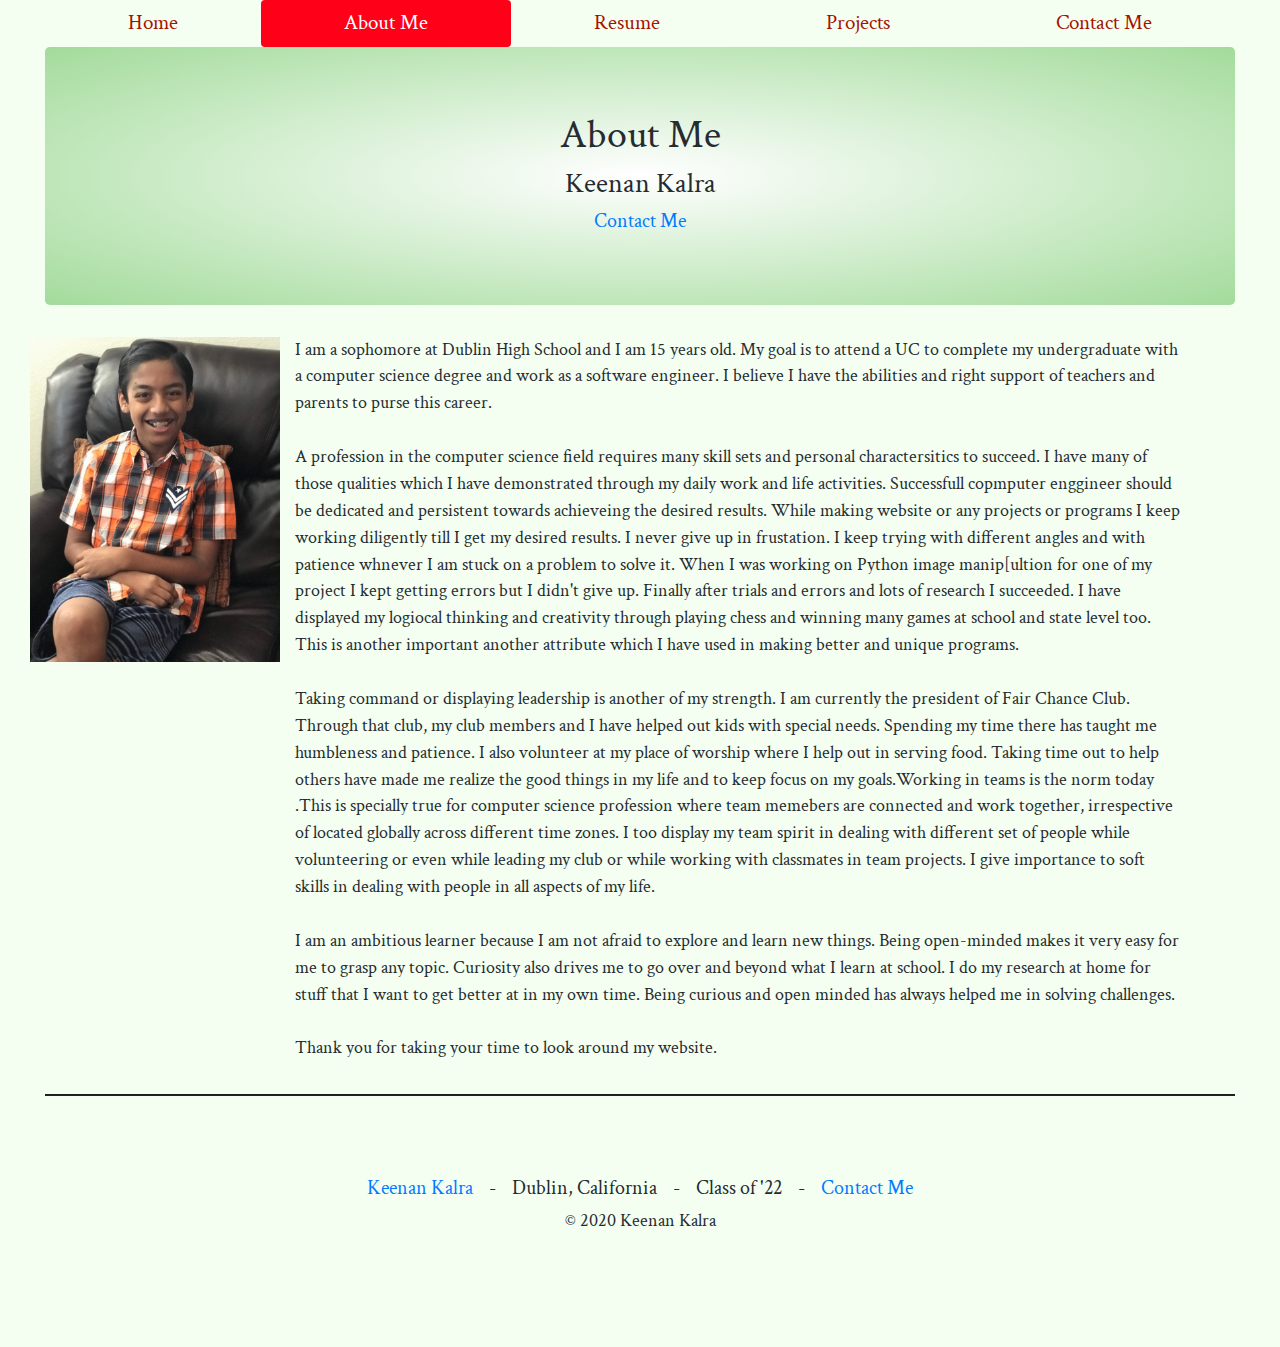
==== Kalra_AboutMe.html @ a6e97aff "Update Kalra_AboutMe.html" ====
<!DOCTYPE html>
<html>
    
    <head>
        
        <title>Keenan Kalra's Engineering Portfolio</title>
        
        <link href="bootstrap-4.3.1-dist/css/bootstrap.css" type="text/css" rel="stylesheet"> 
        
        <link href="bootstrap-4.1.2-dist/css/bootstrap.css" type="text/css" rel="stylesheet"> 
        
        <link href="main.css" type="text/css" rel="stylesheet"> 
        
        <link href="https://fonts.googleapis.com/css?family=Crimson+Text:600" rel="stylesheet">
        
        <!-- GLOBAL SITE TAG (gtag.js) - Google Analytics -->
        <script async src="https://www.googletagmanager.com/gtag/js?id=UA-130583086-1"></script>
        <script>
          window.dataLayer = window.dataLayer || [];
          function gtag(){dataLayer.push(arguments);}
          gtag('js', new Date());
        
          gtag('config', 'UA-130583086-1');
        </script>
        
        <div class="container">
        
            <!--NAVIGATION-->
            <nav class="nav nav-pills nav-fill">
                
                <a class="nav-item nav-link" href="index.html">Home</a>
            
                <a class="active nav-item nav-link" href="Kalra_AboutMe.html">About Me</a>
                
                <a class="nav-item nav-link" href="Kalra_Resume.html">Resume</a>
                
                <a class="nav-item nav-link" href="Kalra_Projects.html">Projects</a>
                    
                <a class="nav-item nav-link" href="Kalra_ContactMe.html">Contact Me</a>
                
            </nav>
        
            <!--HEADING-->
            <div class="jumbotron text-center About_Me">
                
                <h1>About Me</h1>
                
                <h3>Keenan Kalra</h3>
                
                <h5><a href="Kalra_ContactMe.html">Contact Me</a></h5>
                
            </div>
    
        </div>
        
    </head>
    
    <body>
        
        <!--MAIN CONTENT OF PAGE-->
        <section class="main">
            
            <div class="container">
                
                <div class="row">
                    
                    <img src="Images/kkme.jpg" width="250px" height="325px" class=""/>
                    
                    <p class="col-md-9"> I am a sophomore at Dublin 
                    High School and I am 15 years old. My goal is to attend a
                    UC to complete my undergraduate with a computer science
                    degree and work as a software engineer. I believe I have the abilities and 
                    right support of teachers and parents to purse this career.
                    
                    <br><br>
                        
                    A profession in the computer science field requires many skill sets and personal charactersitics to succeed.
                    I have many of those qualities which I have demonstrated through my daily work and life activities. Successfull copmputer 
                    enggineer should be dedicated and persistent towards achieveing the desired results. While making website or any projects
                    or programs I keep working diligently till I get my desired results. I never give up in frustation. I keep trying with 
                    different angles and with patience whnever I am stuck on a problem to solve it. When I was working on Python image manip[ultion 
                    for one of my project I kept getting errors but I didn't give up. Finally after trials and errors and lots of research I succeeded.
                    I have displayed my logiocal thinking and creativity through playing chess and winning many games at school and state level too. 
                    This is another important another attribute which I have used in making better and unique programs.
                    
                    <br><br>    
                        
                    Taking command or displaying leadership is another of my strength. I am currently the president of Fair Chance Club. Through
                    that club, my club members and I have helped out kids with special needs. Spending my time there has taught me humbleness 
                    and patience. I also volunteer at my place of worship where I help out in serving food. Taking time out to help others have made me 
                    realize the good things in my life and to keep focus on my goals.Working in teams is the norm today .This is specially true for computer science profession where team memebers are connected and 
                    work together, irrespective of located globally across different time zones. I too display my team spirit in dealing with different 
                    set of people while volunteering or even while leading my club or while working with classmates in team projects. I give importance to
                    soft skills in dealing with people in all aspects of my life.   
                    
                    <br><br>
                    <!--
                    Another one of my talents is being an excellent team member. 
                    I have been in many team projects that help solve world 
                    problems. In 8th grade, I got together with my friends and 
                    decided to solve the water shortage issue in Dublin, CA. My
                    group decided to target the public areas that use water 
                    specifically. We first proposed  to add an area of turf in 
                    all the public parks so the city does not have to water it. 
                    We also proposed to use recycled water instead of 
                    fresh water to reuse water and limit the amount of it that 
                    our city uses. To decide on which idea was better, we 
                    surveyed people in our school and neighborhood to find which
                    solution do they like better. The results we got showed us 
                    that over 80% of the people like the recycle water solution
                    better. When we proposed this idea to the city, the council 
                    said that there are already laws in Dublin that require 
                    public areas to use recycled water. Even though the result 
                    did not turn out the way that we expected, we want to push 
                    this solutions into other cities that don't use recycled 
                    water. 
                    
                    <br><br>
                    -->
                    I am an ambitious learner because I am not afraid to 
                    explore and learn new things. Being open-minded makes it 
                    very easy for me to grasp any topic. Curiosity  also drives 
                    me to go over and beyond what I learn at school. I do my 
                    research at home for stuff that I want to get better at in 
                    my own time. Being curious and open minded has always 
                    helped me in solving challenges.
                    
                    <br><br>
                    
                    Thank you for taking your time to look around my website. 
                    </p>
                    
                    <!--
                    FIX IT AND ADD IT LATER
                    <br>
                         One of my favorite hobbies is reading. I 
                    love to read fiction books of any genre. My favorite  genres
                    are sci-fi and fantasy. Another hobby I have is chess. I 
                    have loved logical puzzles since I was small and chess is a 
                    fantastic one. I have been playing chess since I was in 4th 
                    grade and brought my rating up to 1039. Now, I tutor 
                    elementary children on chess every week. My all-time 
                    favorite thing to do is to hang out with my friends. 
                    Currently, my favorite food is cheese pizza. My favorite 
                    soda is Sprite. One of my favorite quotes is <br>
                    "Life is like a bicycle. To keep your balance, you must keep
                    moving"<i>(Albert Einstein)</i>.<br>
                    Overall, I am happy with my beautiful life.
                    </p>
                    -->
                    
                </div>
            
            </div>
            
        </section>
    
    
        <!--FOOTER-->
        <footer class="container">
            
            <hr>
            
            <div class="jumbotron">
                
                <center>
                    
                    <h5>
                        
                        <a href="Kalra_AboutMe.html">
                        Keenan Kalra 
                        </a>
                        
                        &nbsp &nbsp-&nbsp &nbsp Dublin, California 
                        &nbsp &nbsp-&nbsp &nbsp Class of '22 &nbsp &nbsp-&nbsp &nbsp
                        
                        <a href="Kalra_ContactMe.html">
                        Contact Me 
                        </a>
                    
                    </h5>
                
                </center>
                
                <center>
                    
                    <p>&copy; 2020 Keenan Kalra</p>
                
                </center>
                
                <!--GOOGLE TRANSLATE-->
                <center>
                   
                    <div id="google_translate_element"></div>
                
                </center>
                
                <script type="text/javascript" src="//translate.google.com/translate_a/element.js?cb=googleTranslateElementInit">
                
                </script>
                
                <script>
                
                function googleTranslateElementInit() {
                new google.translate.TranslateElement({pageLanguage: 'en'}, 'google_translate_element');
                }
                
                </script>
                
            </div>
            
        </footer>
    
    </body>
    
</html>
---- main.css ----
.bold {
    font-size: 800;
}

#education {
    position: relative;
    height: 250px;
}

#skills_and_abilities {
    float: left;
}

#volunteer_experience {
    position: relative;
}
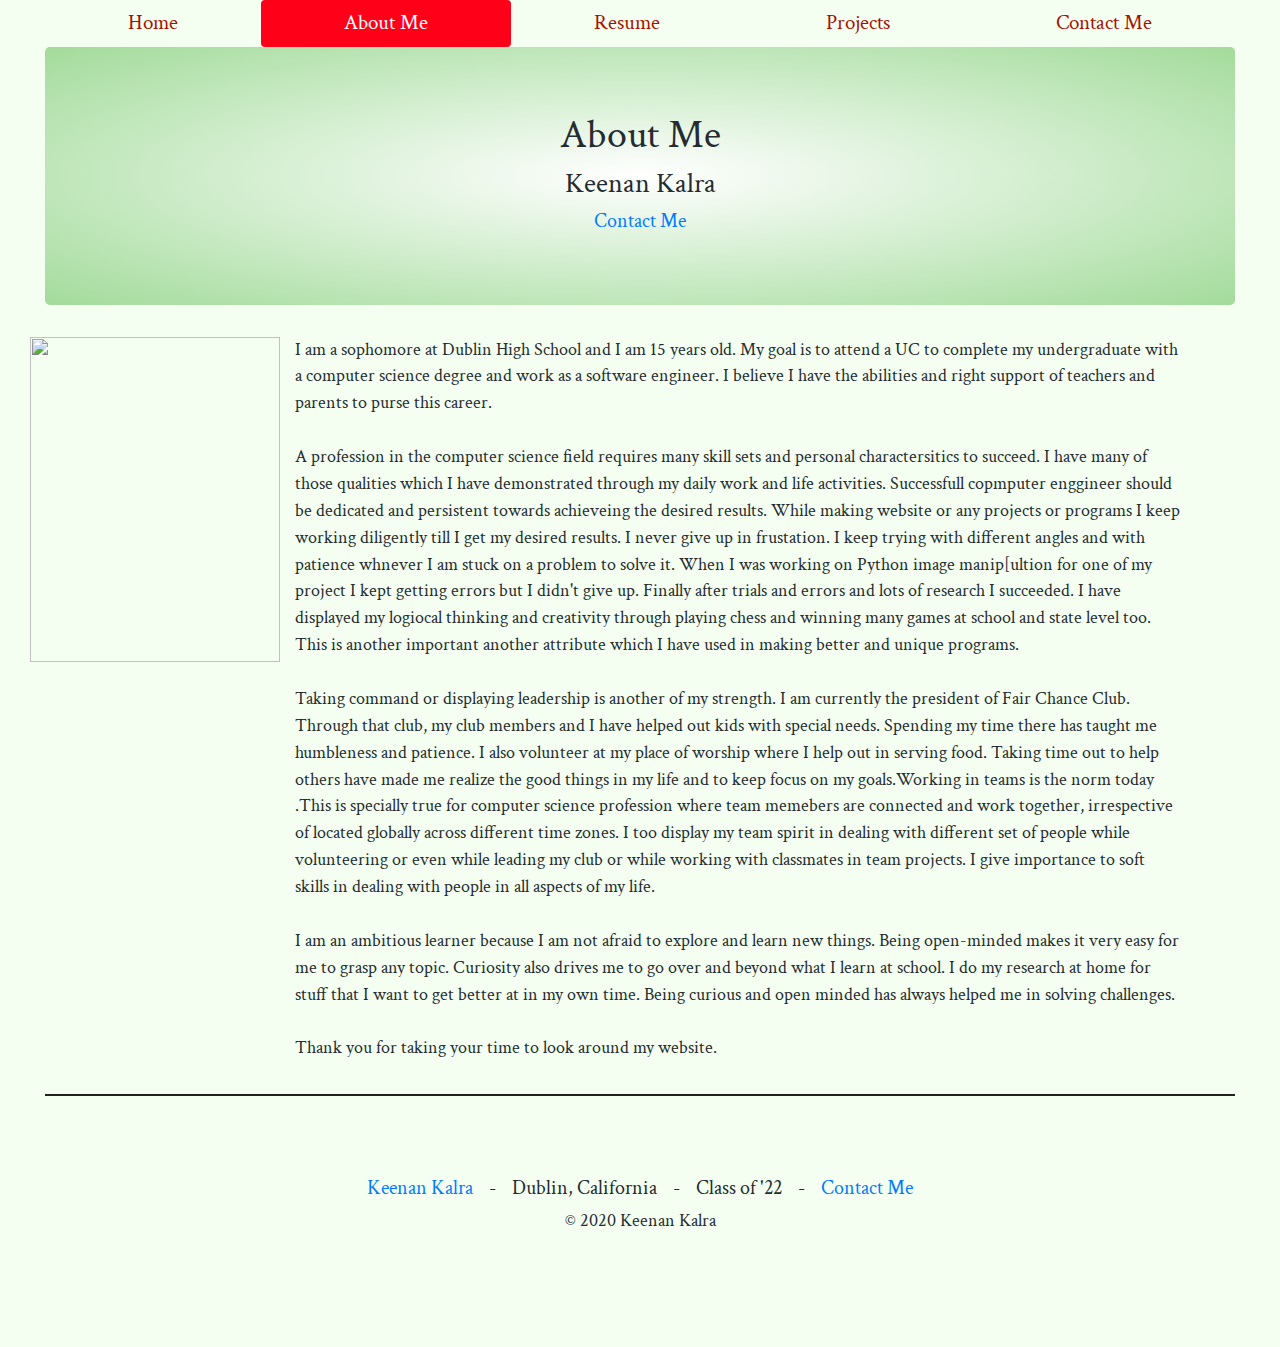
==== commit a8dab443: "Update Kalra_AboutMe.html" ====
--- a/Kalra_AboutMe.html
+++ b/Kalra_AboutMe.html
@@ -64,7 +64,7 @@
                 
                 <div class="row">
                     
-                    <img src="Images/kkme.jpg" width="250px" height="325px" class=""/>
+                    <img src="Images/kkme.png" width="250px" height="325px" class=""/>
                     
                     <p class="col-md-9"> I am a sophomore at Dublin 
                     High School and I am 15 years old. My goal is to attend a
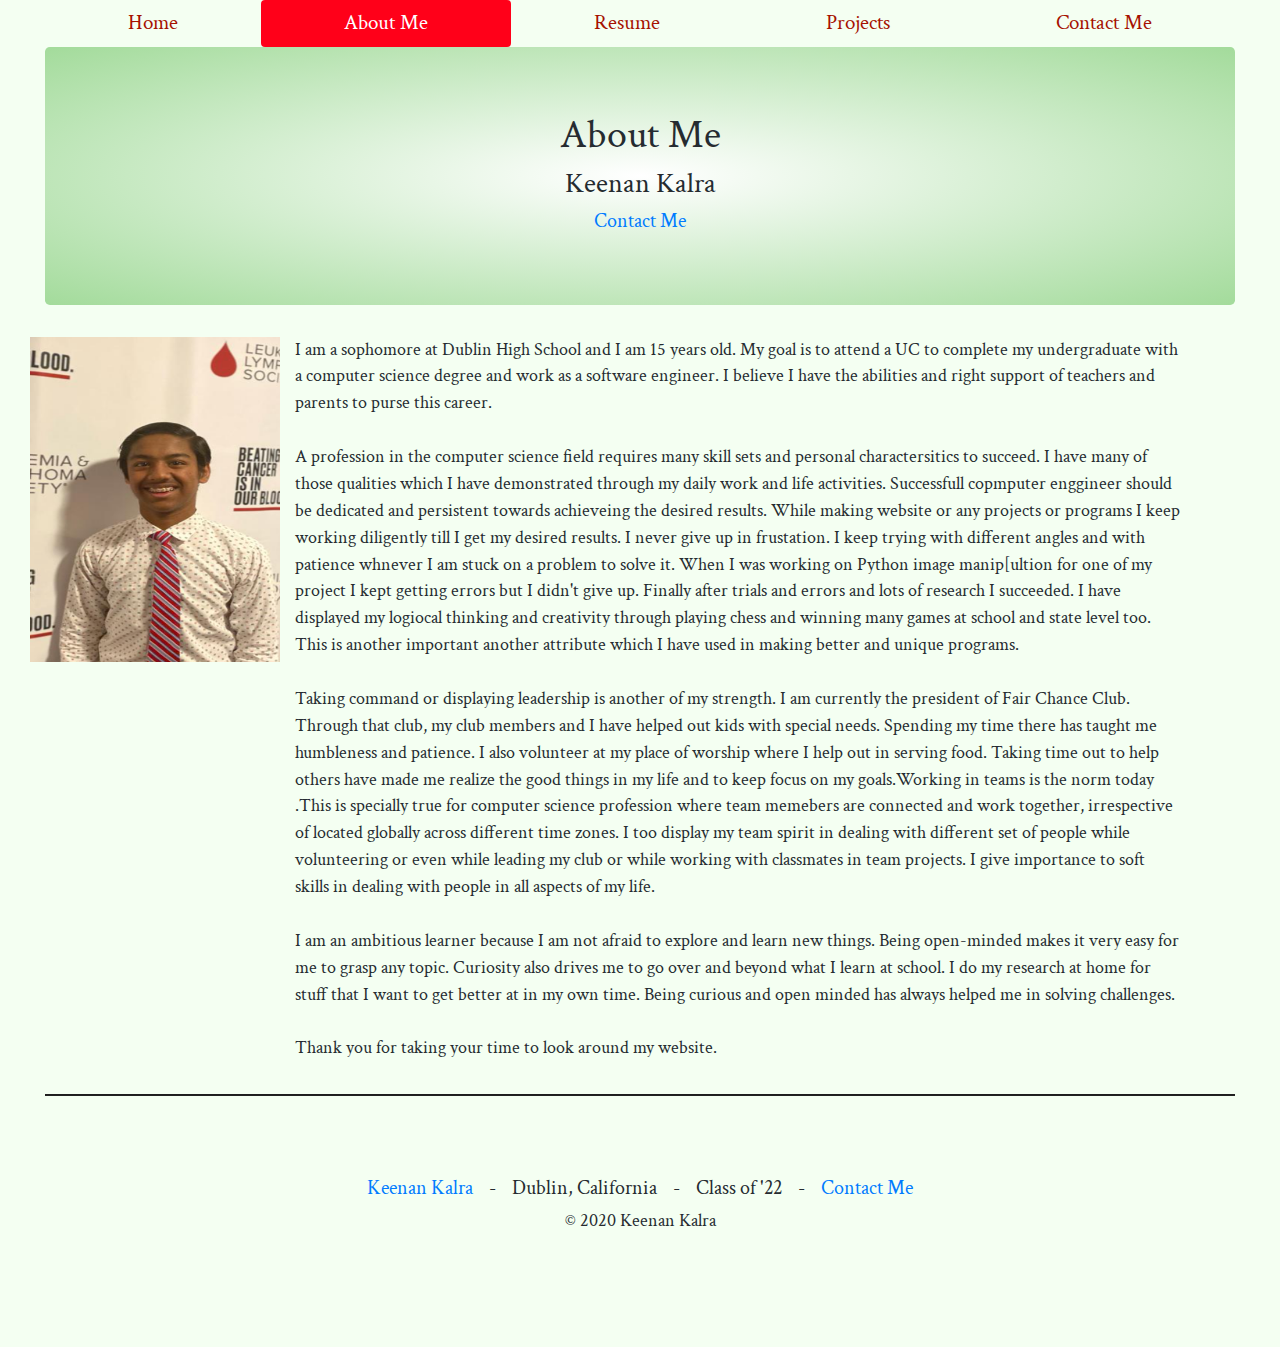
==== commit 96406c1f: "Update Kalra_AboutMe.html" ====
--- a/Kalra_AboutMe.html
+++ b/Kalra_AboutMe.html
@@ -64,7 +64,7 @@
                 
                 <div class="row">
                     
-                    <img src="Images/kkme.png" width="250px" height="325px" class=""/>
+                    <img src="Images/kkme.PNG" width="250px" height="325px" class=""/>
                     
                     <p class="col-md-9"> I am a sophomore at Dublin 
                     High School and I am 15 years old. My goal is to attend a
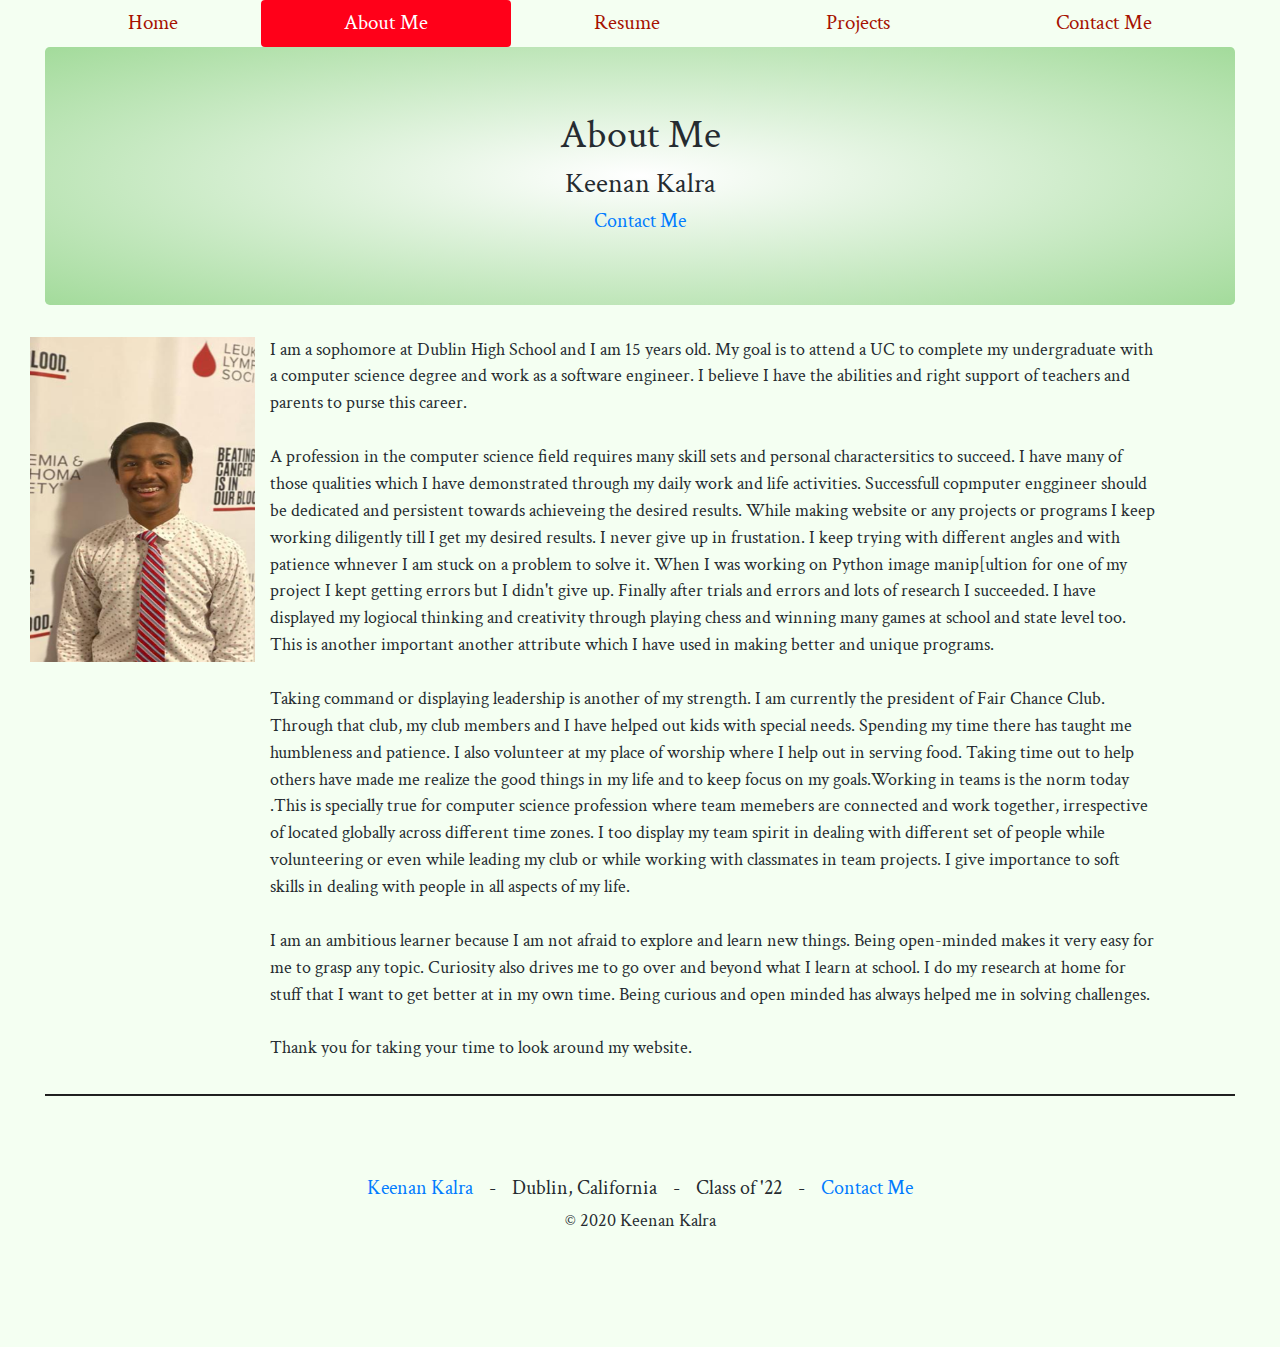
==== commit dc10f334: "Update Kalra_AboutMe.html" ====
--- a/Kalra_AboutMe.html
+++ b/Kalra_AboutMe.html
@@ -64,7 +64,7 @@
                 
                 <div class="row">
                     
-                    <img src="Images/kkme.PNG" width="250px" height="325px" class=""/>
+                    <img src="Images/kkme.PNG" width="225px" height="325px" class=""/>
                     
                     <p class="col-md-9"> I am a sophomore at Dublin 
                     High School and I am 15 years old. My goal is to attend a
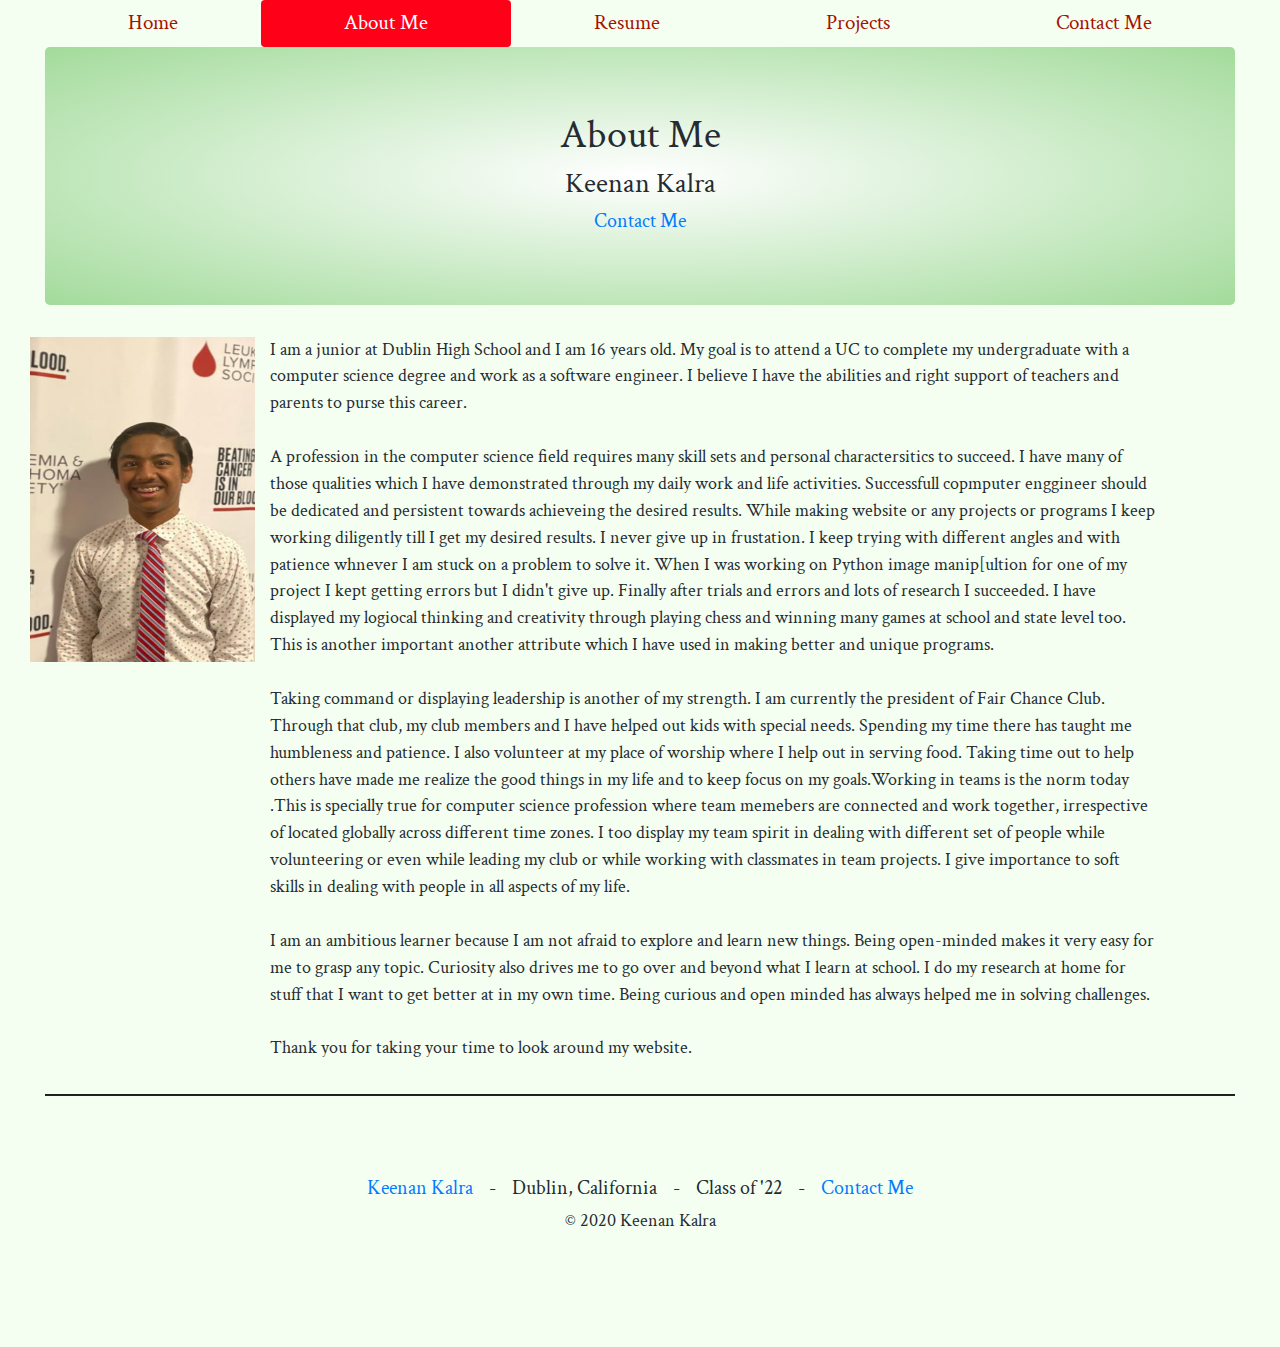
==== commit 75db10cc: "Update Kalra_AboutMe.html" ====
--- a/Kalra_AboutMe.html
+++ b/Kalra_AboutMe.html
@@ -66,8 +66,8 @@
                     
                     <img src="Images/kkme.PNG" width="225px" height="325px" class=""/>
                     
-                    <p class="col-md-9"> I am a sophomore at Dublin 
-                    High School and I am 15 years old. My goal is to attend a
+                    <p class="col-md-9"> I am a junior at Dublin 
+                    High School and I am 16 years old. My goal is to attend a
                     UC to complete my undergraduate with a computer science
                     degree and work as a software engineer. I believe I have the abilities and 
                     right support of teachers and parents to purse this career.
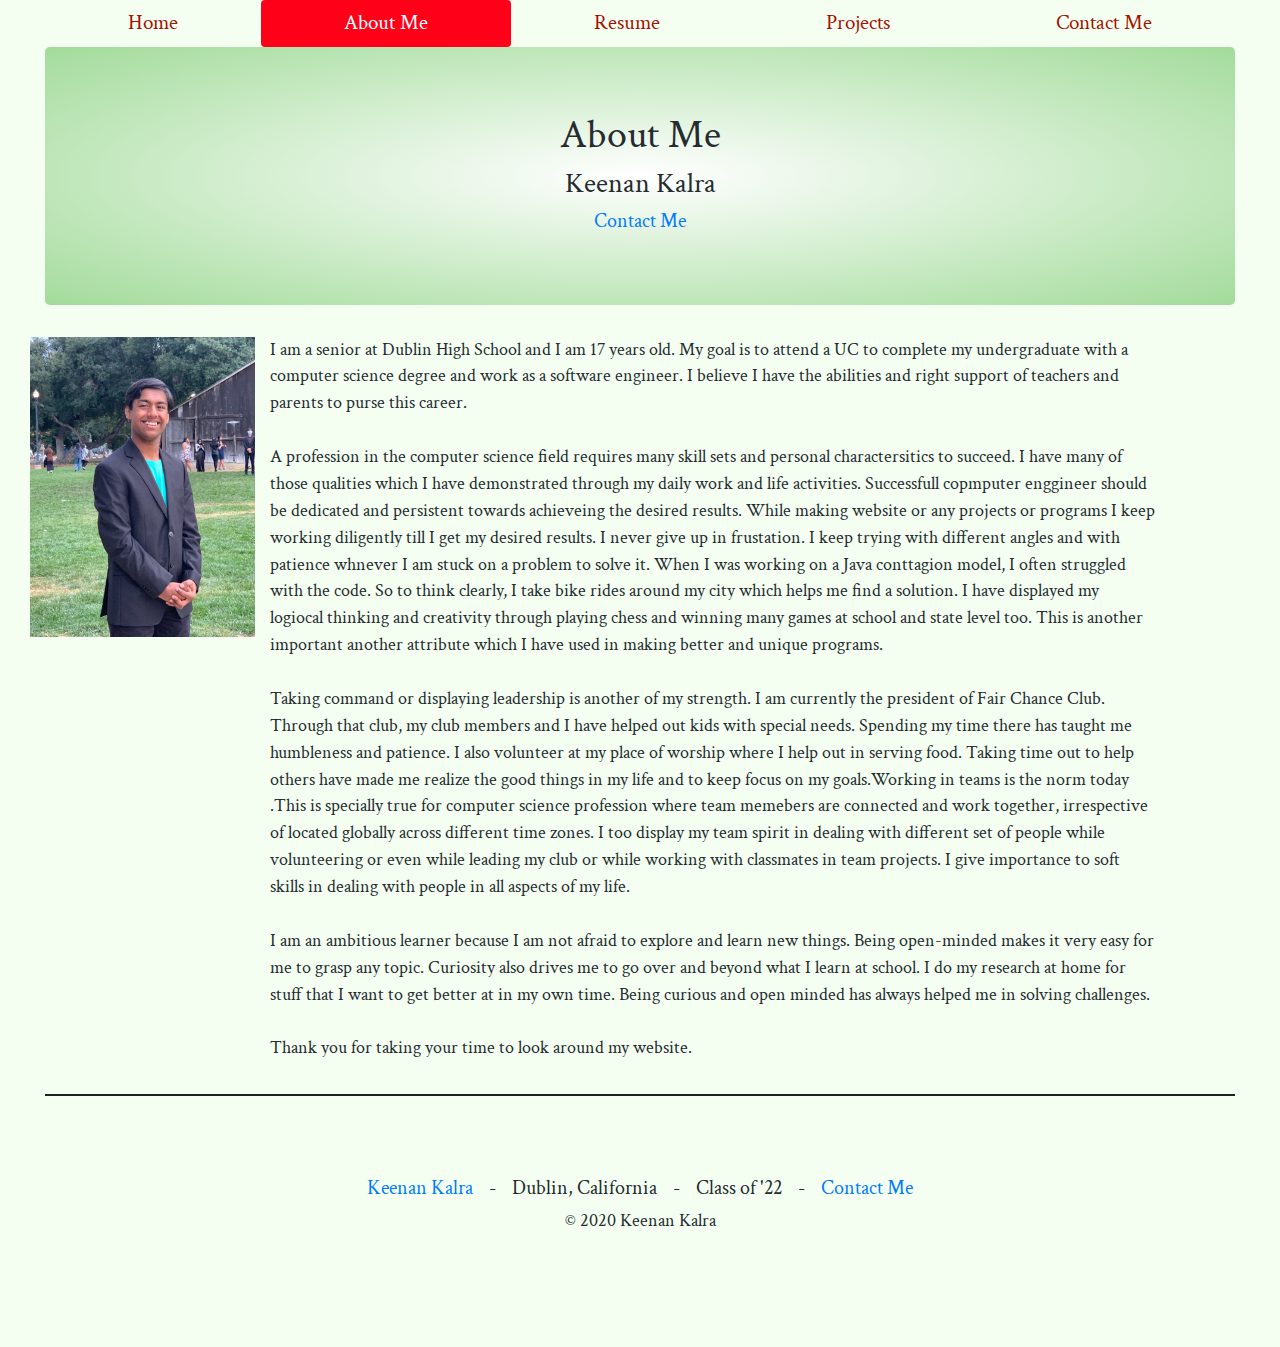
==== commit 36691d21: "Update Kalra_AboutMe.html" ====
--- a/Kalra_AboutMe.html
+++ b/Kalra_AboutMe.html
@@ -64,10 +64,10 @@
                 
                 <div class="row">
                     
-                    <img src="Images/kkme.PNG" width="225px" height="325px" class=""/>
-                    
-                    <p class="col-md-9"> I am a junior at Dublin 
-                    High School and I am 16 years old. My goal is to attend a
+                    <img src="Images/keenanpic.jpg" width="225px" height="300px" class=""/>
+                    
+                    <p class="col-md-9"> I am a senior at Dublin 
+                    High School and I am 17 years old. My goal is to attend a
                     UC to complete my undergraduate with a computer science
                     degree and work as a software engineer. I believe I have the abilities and 
                     right support of teachers and parents to purse this career.
@@ -78,8 +78,8 @@
                     I have many of those qualities which I have demonstrated through my daily work and life activities. Successfull copmputer 
                     enggineer should be dedicated and persistent towards achieveing the desired results. While making website or any projects
                     or programs I keep working diligently till I get my desired results. I never give up in frustation. I keep trying with 
-                    different angles and with patience whnever I am stuck on a problem to solve it. When I was working on Python image manip[ultion 
-                    for one of my project I kept getting errors but I didn't give up. Finally after trials and errors and lots of research I succeeded.
+                    different angles and with patience whnever I am stuck on a problem to solve it. When I was working on a Java conttagion model,
+                    I often struggled with the code. So to think clearly, I take bike rides around my city which helps me find a solution. 
                     I have displayed my logiocal thinking and creativity through playing chess and winning many games at school and state level too. 
                     This is another important another attribute which I have used in making better and unique programs.
                     
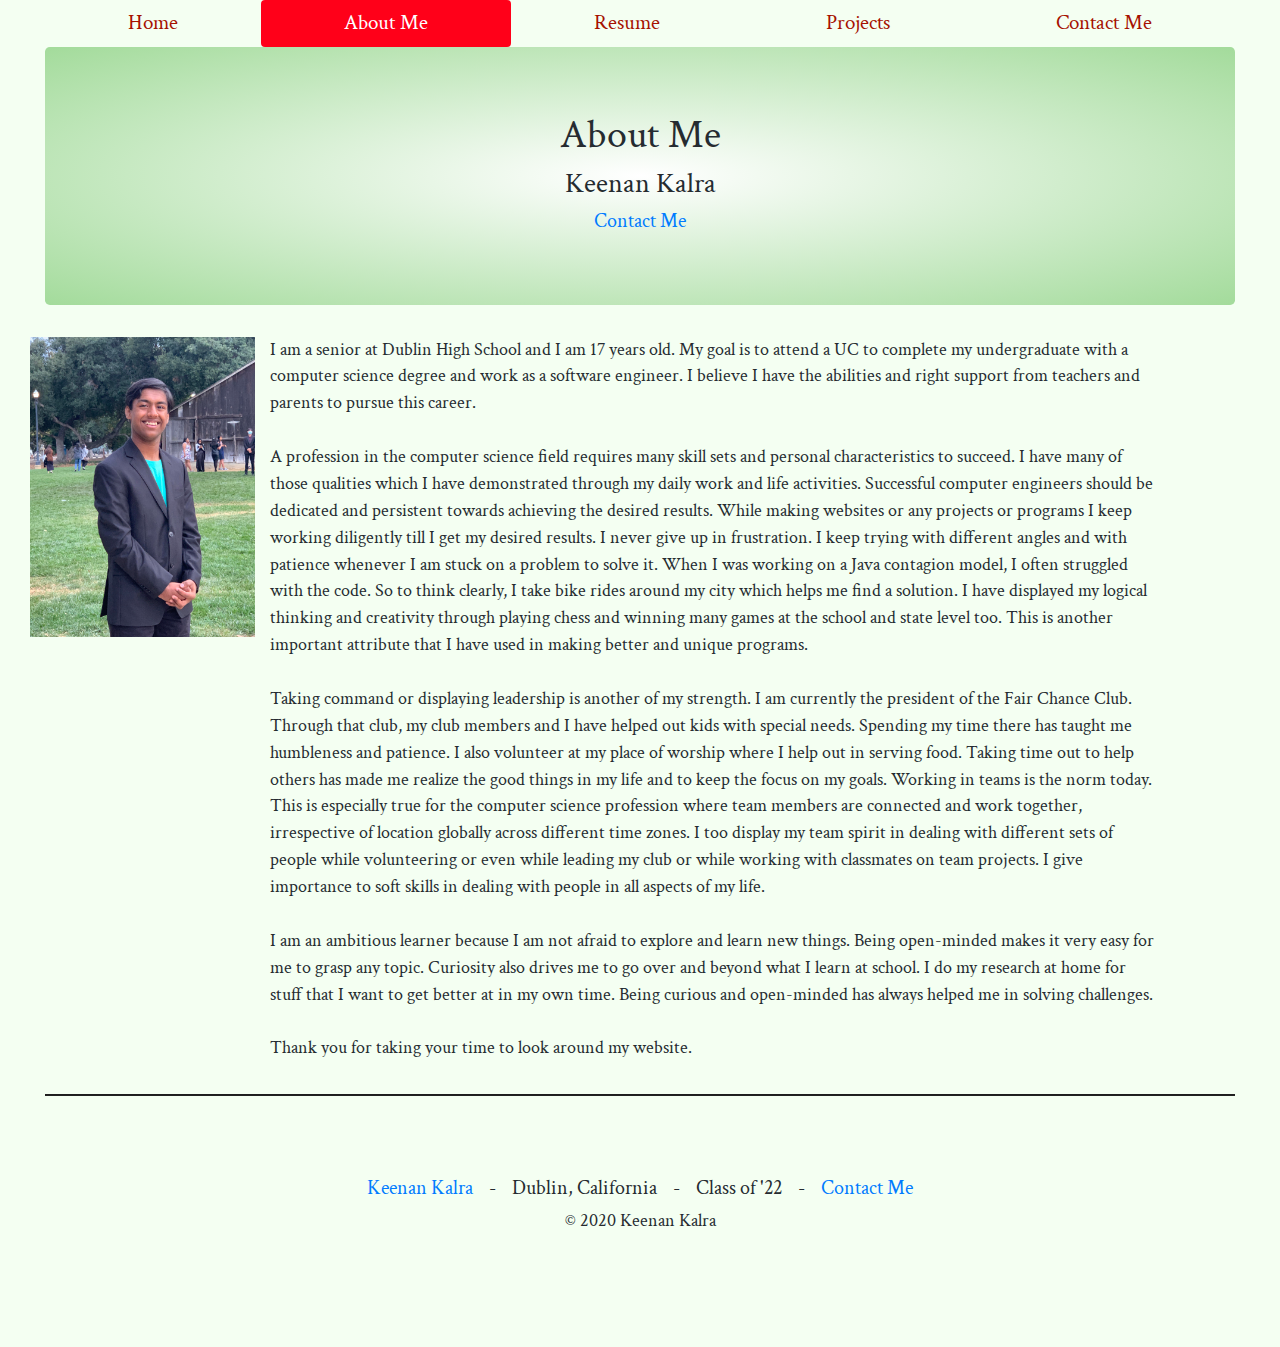
==== commit 46afa262: "Update Kalra_AboutMe.html" ====
--- a/Kalra_AboutMe.html
+++ b/Kalra_AboutMe.html
@@ -66,32 +66,33 @@
                     
                     <img src="Images/keenanpic.jpg" width="225px" height="300px" class=""/>
                     
-                    <p class="col-md-9"> I am a senior at Dublin 
-                    High School and I am 17 years old. My goal is to attend a
-                    UC to complete my undergraduate with a computer science
-                    degree and work as a software engineer. I believe I have the abilities and 
-                    right support of teachers and parents to purse this career.
-                    
-                    <br><br>
-                        
-                    A profession in the computer science field requires many skill sets and personal charactersitics to succeed.
-                    I have many of those qualities which I have demonstrated through my daily work and life activities. Successfull copmputer 
-                    enggineer should be dedicated and persistent towards achieveing the desired results. While making website or any projects
-                    or programs I keep working diligently till I get my desired results. I never give up in frustation. I keep trying with 
-                    different angles and with patience whnever I am stuck on a problem to solve it. When I was working on a Java conttagion model,
-                    I often struggled with the code. So to think clearly, I take bike rides around my city which helps me find a solution. 
-                    I have displayed my logiocal thinking and creativity through playing chess and winning many games at school and state level too. 
-                    This is another important another attribute which I have used in making better and unique programs.
+                    <p class="col-md-9"> I am a senior at Dublin High School and I am 17 years old. My goal is to attend a UC 
+                        to complete my undergraduate with a computer science degree and work as a software engineer. I believe 
+                        I have the abilities and right support from teachers and parents to pursue this career.
+                    
+                    <br><br>
+                        
+                    A profession in the computer science field requires many skill sets and personal characteristics to succeed. 
+                    I have many of those qualities which I have demonstrated through my daily work and life activities. 
+                        Successful computer engineers should be dedicated and persistent towards achieving the desired results. 
+                        While making websites or any projects or programs I keep working diligently till I get my desired results.
+                        I never give up in frustration. I keep trying with different angles and with patience whenever I am stuck 
+                        on a problem to solve it. When I was working on a Java contagion model, I often struggled with the code. 
+                        So to think clearly, I take bike rides around my city which helps me find a solution. I have displayed my 
+                        logical thinking and creativity through playing chess and winning many games at the school and state level
+                        too. This is another important attribute that I have used in making better and unique programs.
+
                     
                     <br><br>    
                         
-                    Taking command or displaying leadership is another of my strength. I am currently the president of Fair Chance Club. Through
-                    that club, my club members and I have helped out kids with special needs. Spending my time there has taught me humbleness 
-                    and patience. I also volunteer at my place of worship where I help out in serving food. Taking time out to help others have made me 
-                    realize the good things in my life and to keep focus on my goals.Working in teams is the norm today .This is specially true for computer science profession where team memebers are connected and 
-                    work together, irrespective of located globally across different time zones. I too display my team spirit in dealing with different 
-                    set of people while volunteering or even while leading my club or while working with classmates in team projects. I give importance to
-                    soft skills in dealing with people in all aspects of my life.   
+                    Taking command or displaying leadership is another of my strength. I am currently the president of the Fair Chance Club. 
+                    Through that club, my club members and I have helped out kids with special needs. Spending my time there has taught me
+                        humbleness and patience. I also volunteer at my place of worship where I help out in serving food. Taking time out 
+                        to help others has made me realize the good things in my life and to keep the focus on my goals. Working in teams
+                        is the norm today. This is especially true for the computer science profession where team members are connected and 
+                        work together, irrespective of location globally across different time zones. I too display my team spirit in dealing
+                        with different sets of people while volunteering or even while leading my club or while working with classmates on 
+                        team projects. I give importance to soft skills in dealing with people in all aspects of my life.
                     
                     <br><br>
                     <!--
@@ -117,12 +118,10 @@
                     
                     <br><br>
                     -->
-                    I am an ambitious learner because I am not afraid to 
-                    explore and learn new things. Being open-minded makes it 
-                    very easy for me to grasp any topic. Curiosity  also drives 
-                    me to go over and beyond what I learn at school. I do my 
-                    research at home for stuff that I want to get better at in 
-                    my own time. Being curious and open minded has always 
+                    I am an ambitious learner because I am not afraid to explore and learn new things. 
+                    Being open-minded makes it very easy for me to grasp any topic. Curiosity also drives 
+                    me to go over and beyond what I learn at school. I do my research at home for stuff 
+                    that I want to get better at in my own time. Being curious and open-minded has always 
                     helped me in solving challenges.
                     
                     <br><br>
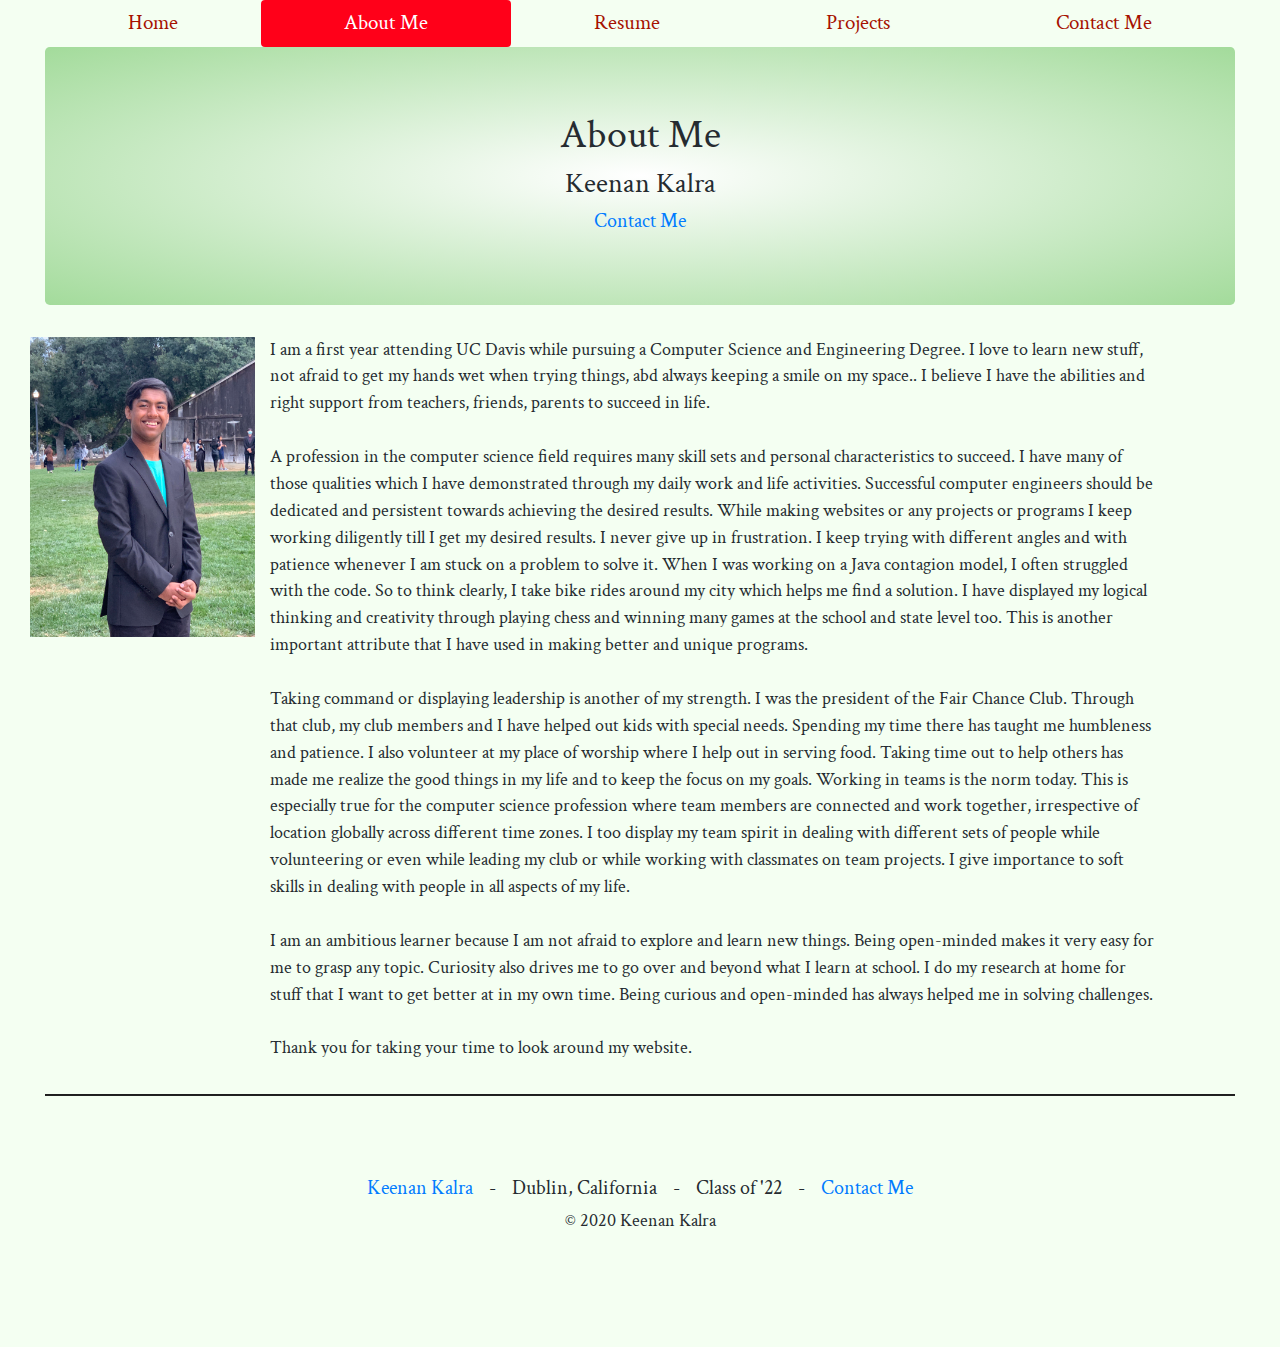
==== commit 14737f66: "Update Kalra_AboutMe.html" ====
--- a/Kalra_AboutMe.html
+++ b/Kalra_AboutMe.html
@@ -66,9 +66,10 @@
                     
                     <img src="Images/keenanpic.jpg" width="225px" height="300px" class=""/>
                     
-                    <p class="col-md-9"> I am a senior at Dublin High School and I am 17 years old. My goal is to attend a UC 
-                        to complete my undergraduate with a computer science degree and work as a software engineer. I believe 
-                        I have the abilities and right support from teachers and parents to pursue this career.
+                    <p class="col-md-9"> I am a first year attending UC Davis while pursuing a Computer Science and Engineering 
+                        Degree. I love to learn new stuff, not afraid to get my hands wet when trying things, abd always keeping a
+                        smile on my space.. I believe I have the abilities and right support from teachers, friends, parents to 
+                        succeed in life.
                     
                     <br><br>
                         
@@ -85,7 +86,7 @@
                     
                     <br><br>    
                         
-                    Taking command or displaying leadership is another of my strength. I am currently the president of the Fair Chance Club. 
+                    Taking command or displaying leadership is another of my strength. I was the president of the Fair Chance Club. 
                     Through that club, my club members and I have helped out kids with special needs. Spending my time there has taught me
                         humbleness and patience. I also volunteer at my place of worship where I help out in serving food. Taking time out 
                         to help others has made me realize the good things in my life and to keep the focus on my goals. Working in teams
